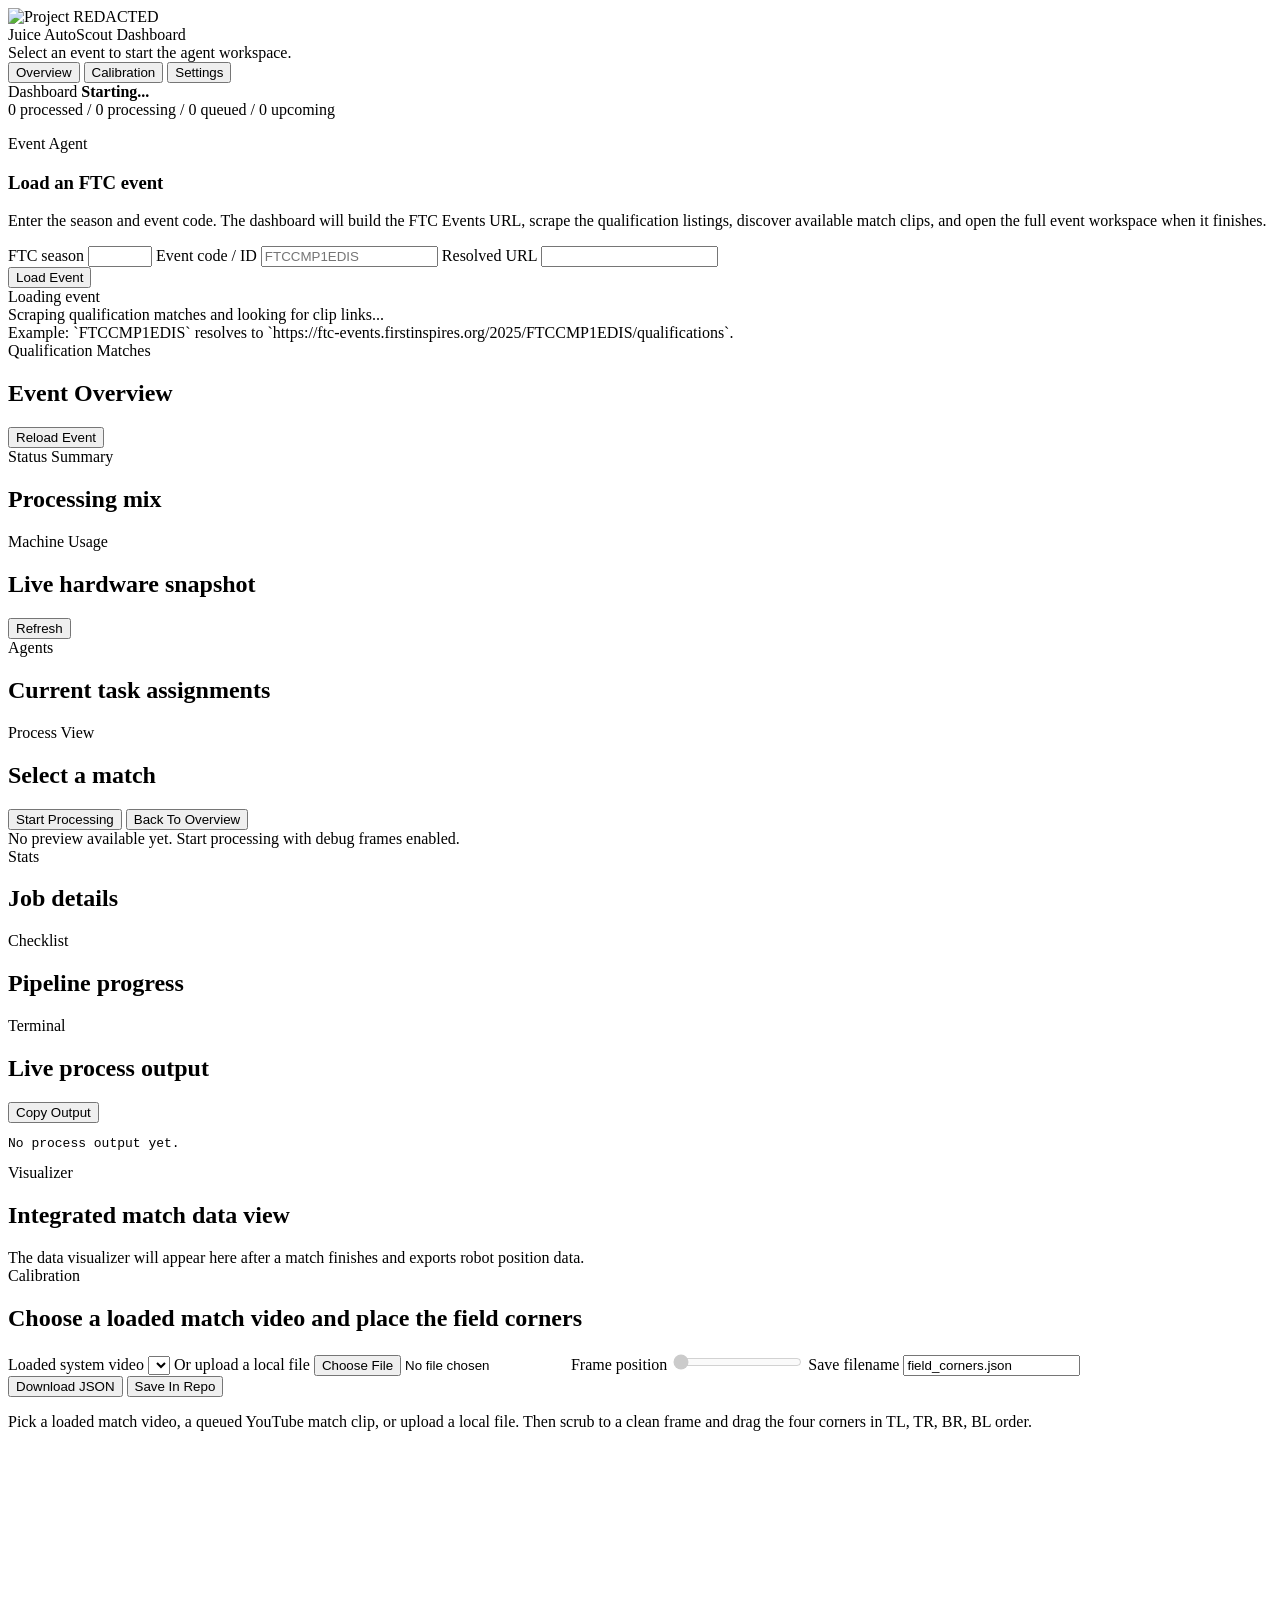
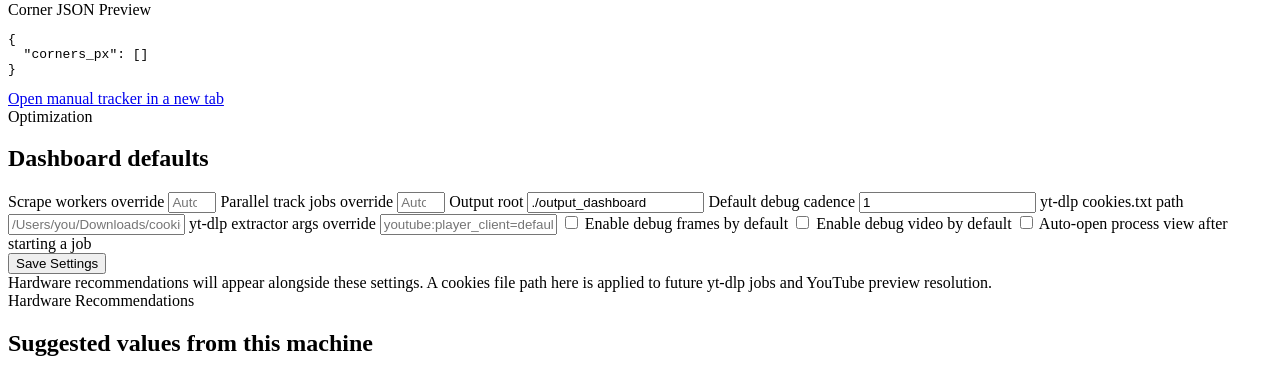
==== dashboard_static/index.html @ 8459ff10 "dashboard" ====
<!doctype html>
<html lang="en">
<head>
  <meta charset="utf-8">
  <meta name="viewport" content="width=device-width, initial-scale=1">
  <title>Juice AutoScout Dashboard</title>
  <link rel="stylesheet" href="/style.css">
</head>
<body>
  <div class="app-shell">
    <header class="topbar">
      <div class="brand">
        <div class="brand-logo">
          <img src="https://juicerobotics.org/assets/dark/logo.png" alt="Project REDACTED">
        </div>
        <div>
          <div class="brand-name">Juice AutoScout Dashboard</div>
          <div class="brand-subtitle" id="brandSubtitle">Select an event to start the agent workspace.</div>
        </div>
      </div>

      <nav class="nav hidden" id="mainNav">
        <button type="button" class="nav-btn" data-route="overview">Overview</button>
        <button type="button" class="nav-btn" data-route="calibration">Calibration</button>
        <button type="button" class="nav-btn" data-route="settings">Settings</button>
      </nav>

      <div class="topbar-status">
        <div class="status-chip">
          <span>Dashboard</span>
          <strong id="healthLabel">Starting...</strong>
        </div>
        <div class="status-chip hidden" id="progressNudge">
          <div class="nudge-bar">
            <span class="seg processed" id="nudgeProcessed"></span>
            <span class="seg processing" id="nudgeProcessing"></span>
            <span class="seg queued" id="nudgeQueued"></span>
            <span class="seg upcoming" id="nudgeUpcoming"></span>
          </div>
          <div class="nudge-label" id="nudgeLabel">0 processed / 0 processing / 0 queued / 0 upcoming</div>
        </div>
      </div>
    </header>

    <main class="page-shell">
      <section id="selectView" class="view active center-view">
        <article class="hero-card">
          <p class="hero-kicker">Event Agent</p>
          <h1>Load an FTC event</h1>
          <p class="hero-copy">
            Enter the season and event code. The dashboard will build the FTC Events URL, scrape the qualification listings,
            discover available match clips, and open the full event workspace when it finishes.
          </p>
          <form id="eventForm" class="event-form">
            <label>
              FTC season
              <input id="seasonInput" type="number" min="2023" max="2099" step="1">
            </label>
            <label>
              Event code / ID
              <input id="eventCodeInput" type="text" placeholder="FTCCMP1EDIS">
            </label>
            <label class="wide">
              Resolved URL
              <input id="resolvedUrlInput" type="text" readonly>
            </label>
            <div class="hero-actions">
              <button type="submit" class="primary" id="loadEventButton">
                <span id="loadEventButtonLabel">Load Event</span>
              </button>
            </div>
          </form>
          <div class="loading-shell hidden" id="eventLoadingShell">
            <div class="spinner" aria-hidden="true"></div>
            <div class="loading-copy">
              <div id="eventLoadingTitle">Loading event</div>
              <div id="eventLoadingDetail">Scraping qualification matches and looking for clip links...</div>
            </div>
            <div class="progress-track">
              <div class="progress-indeterminate"></div>
            </div>
          </div>
          <div class="hero-note" id="selectStatus">
            Example: `FTCCMP1EDIS` resolves to `https://ftc-events.firstinspires.org/2025/FTCCMP1EDIS/qualifications`.
          </div>
        </article>
      </section>

      <section id="overviewView" class="view">
        <div class="dashboard-grid">
          <article class="panel match-panel">
            <div class="panel-head">
              <div>
                <div class="section-title">Qualification Matches</div>
                <h2 id="eventTitle">Event Overview</h2>
              </div>
              <button type="button" id="reloadEventButton">Reload Event</button>
            </div>
            <div class="match-list scroll-list" id="matchList"></div>
          </article>

          <article class="panel">
            <div class="panel-head">
              <div>
                <div class="section-title">Status Summary</div>
                <h2>Processing mix</h2>
              </div>
            </div>
            <div class="pie-grid">
              <div class="donut-wrap" id="statusDonut"></div>
              <div class="legend-list" id="statusLegend"></div>
            </div>
          </article>

          <article class="panel">
            <div class="panel-head">
              <div>
                <div class="section-title">Machine Usage</div>
                <h2>Live hardware snapshot</h2>
              </div>
              <button type="button" id="refreshUsageButton">Refresh</button>
            </div>
            <div class="usage-grid" id="usageGrid"></div>
          </article>

          <article class="panel panel-wide">
            <div class="panel-head">
              <div>
                <div class="section-title">Agents</div>
                <h2>Current task assignments</h2>
              </div>
            </div>
            <div class="agent-grid" id="agentGrid"></div>
          </article>
        </div>
      </section>

      <section id="processView" class="view">
        <div class="process-grid">
          <article class="panel process-main">
            <div class="panel-head">
              <div>
                <div class="section-title">Process View</div>
                <h2 id="processTitle">Select a match</h2>
                <div class="process-title-meta hidden" id="processTitleMeta"></div>
              </div>
              <div class="inline-actions">
                <button type="button" id="processStartButton" class="primary">Start Processing</button>
                <button type="button" id="processBackButton">Back To Overview</button>
              </div>
            </div>
            <div class="preview-shell" id="processPreviewShell">
              <div class="empty-state">No preview available yet. Start processing with debug frames enabled.</div>
            </div>
            <div class="process-notice hidden" id="processAuthNotice"></div>
          </article>

          <article class="panel">
            <div class="panel-head">
              <div>
                <div class="section-title">Stats</div>
                <h2>Job details</h2>
              </div>
            </div>
            <div class="stats-grid" id="processStats"></div>
          </article>

          <article class="panel">
            <div class="panel-head">
              <div>
                <div class="section-title">Checklist</div>
                <h2>Pipeline progress</h2>
              </div>
            </div>
            <div class="process-checklist" id="processChecklist"></div>
          </article>

          <article class="panel panel-wide">
            <div class="panel-head">
              <div>
                <div class="section-title">Terminal</div>
                <h2>Live process output</h2>
              </div>
              <div class="inline-actions">
                <button type="button" id="copyProcessLogsButton">Copy Output</button>
              </div>
            </div>
            <pre class="log-block" id="processLogs">No process output yet.</pre>
          </article>

          <article class="panel panel-wide">
            <div class="panel-head">
              <div>
                <div class="section-title">Visualizer</div>
                <h2>Integrated match data view</h2>
              </div>
            </div>
            <div class="visualizer-shell" id="processVisualizerShell">
              <div class="empty-state">The data visualizer will appear here after a match finishes and exports robot position data.</div>
            </div>
          </article>
        </div>
      </section>

      <section id="calibrationView" class="view">
        <div class="dashboard-grid">
          <article class="panel panel-wide">
            <div class="panel-head">
              <div>
                <div class="section-title">Calibration</div>
                <h2>Choose a loaded match video and place the field corners</h2>
              </div>
            </div>
            <div class="form-grid calibration-top">
              <label>
                Loaded system video
                <select id="calibrationVideoSelect"></select>
              </label>
              <label>
                Or upload a local file
                <input id="calibrationVideoInput" type="file" accept="video/*">
              </label>
              <label>
                Frame position
                <input id="frameSliderInput" type="range" min="0" max="1000" value="0" disabled>
              </label>
              <label>
                Save filename
                <input id="cornersFilenameInput" type="text" value="field_corners.json">
              </label>
            </div>
            <div class="inline-actions calibration-actions">
              <button id="downloadCornersButton" type="button">Download JSON</button>
              <button id="saveCornersButton" type="button" class="primary">Save In Repo</button>
            </div>
            <p id="calibrationStatus" class="helper-copy">
              Pick a loaded match video, a queued YouTube match clip, or upload a local file. Then scrub to a clean frame and drag the four corners in TL, TR, BR, BL order.
            </p>
            <div class="calibration-layout">
              <div class="stage-card">
                <canvas id="calibrationCanvas"></canvas>
                <video id="calibrationVideo" class="calibration-video-buffer" playsinline muted></video>
              </div>
              <div class="side-card">
                <div class="section-title">Corner JSON Preview</div>
                <pre class="log-block" id="cornersPreview">{
  "corners_px": []
}</pre>
                <a class="tool-link" href="/tools/manual_tracker.html" target="_blank" rel="noreferrer">Open manual tracker in a new tab</a>
              </div>
            </div>
          </article>
        </div>
      </section>

      <section id="settingsView" class="view">
        <div class="dashboard-grid">
          <article class="panel">
            <div class="panel-head">
              <div>
                <div class="section-title">Optimization</div>
                <h2>Dashboard defaults</h2>
              </div>
            </div>
            <form id="settingsForm" class="form-grid">
              <label>
                Scrape workers override
                <input id="settingScrapeWorkers" type="number" min="1" max="32" step="1" placeholder="Auto">
              </label>
              <label>
                Parallel track jobs override
                <input id="settingParallelJobs" type="number" min="1" max="16" step="1" placeholder="Auto">
              </label>
              <label>
                Output root
                <input id="settingOutputRoot" type="text" value="./output_dashboard">
              </label>
              <label>
                Default debug cadence
                <input id="settingDebugEvery" type="number" min="1" step="1" value="1">
              </label>
              <label class="wide">
                yt-dlp cookies.txt path
                <input id="settingYtdlpCookiesPath" type="text" placeholder="/Users/you/Downloads/cookies.txt">
              </label>
              <label class="wide">
                yt-dlp extractor args override
                <input id="settingYtdlpExtractorArgs" type="text" placeholder="youtube:player_client=default,mweb;po_token=mweb+...">
              </label>
              <label class="checkbox">
                <input id="settingDebugFrames" type="checkbox">
                Enable debug frames by default
              </label>
              <label class="checkbox">
                <input id="settingDebugVideo" type="checkbox">
                Enable debug video by default
              </label>
              <label class="checkbox">
                <input id="settingAutoOpen" type="checkbox">
                Auto-open process view after starting a job
              </label>
              <div class="inline-actions">
                <button type="submit" class="primary">Save Settings</button>
              </div>
            </form>
            <div class="helper-copy" id="settingsStatus">Hardware recommendations will appear alongside these settings. A cookies file path here is applied to future yt-dlp jobs and YouTube preview resolution.</div>
          </article>

          <article class="panel">
            <div class="panel-head">
              <div>
                <div class="section-title">Hardware Recommendations</div>
                <h2>Suggested values from this machine</h2>
              </div>
            </div>
            <div id="settingsHardware" class="stats-grid"></div>
          </article>
        </div>
      </section>
    </main>
  </div>

  <script src="/app.js"></script>
</body>
</html>
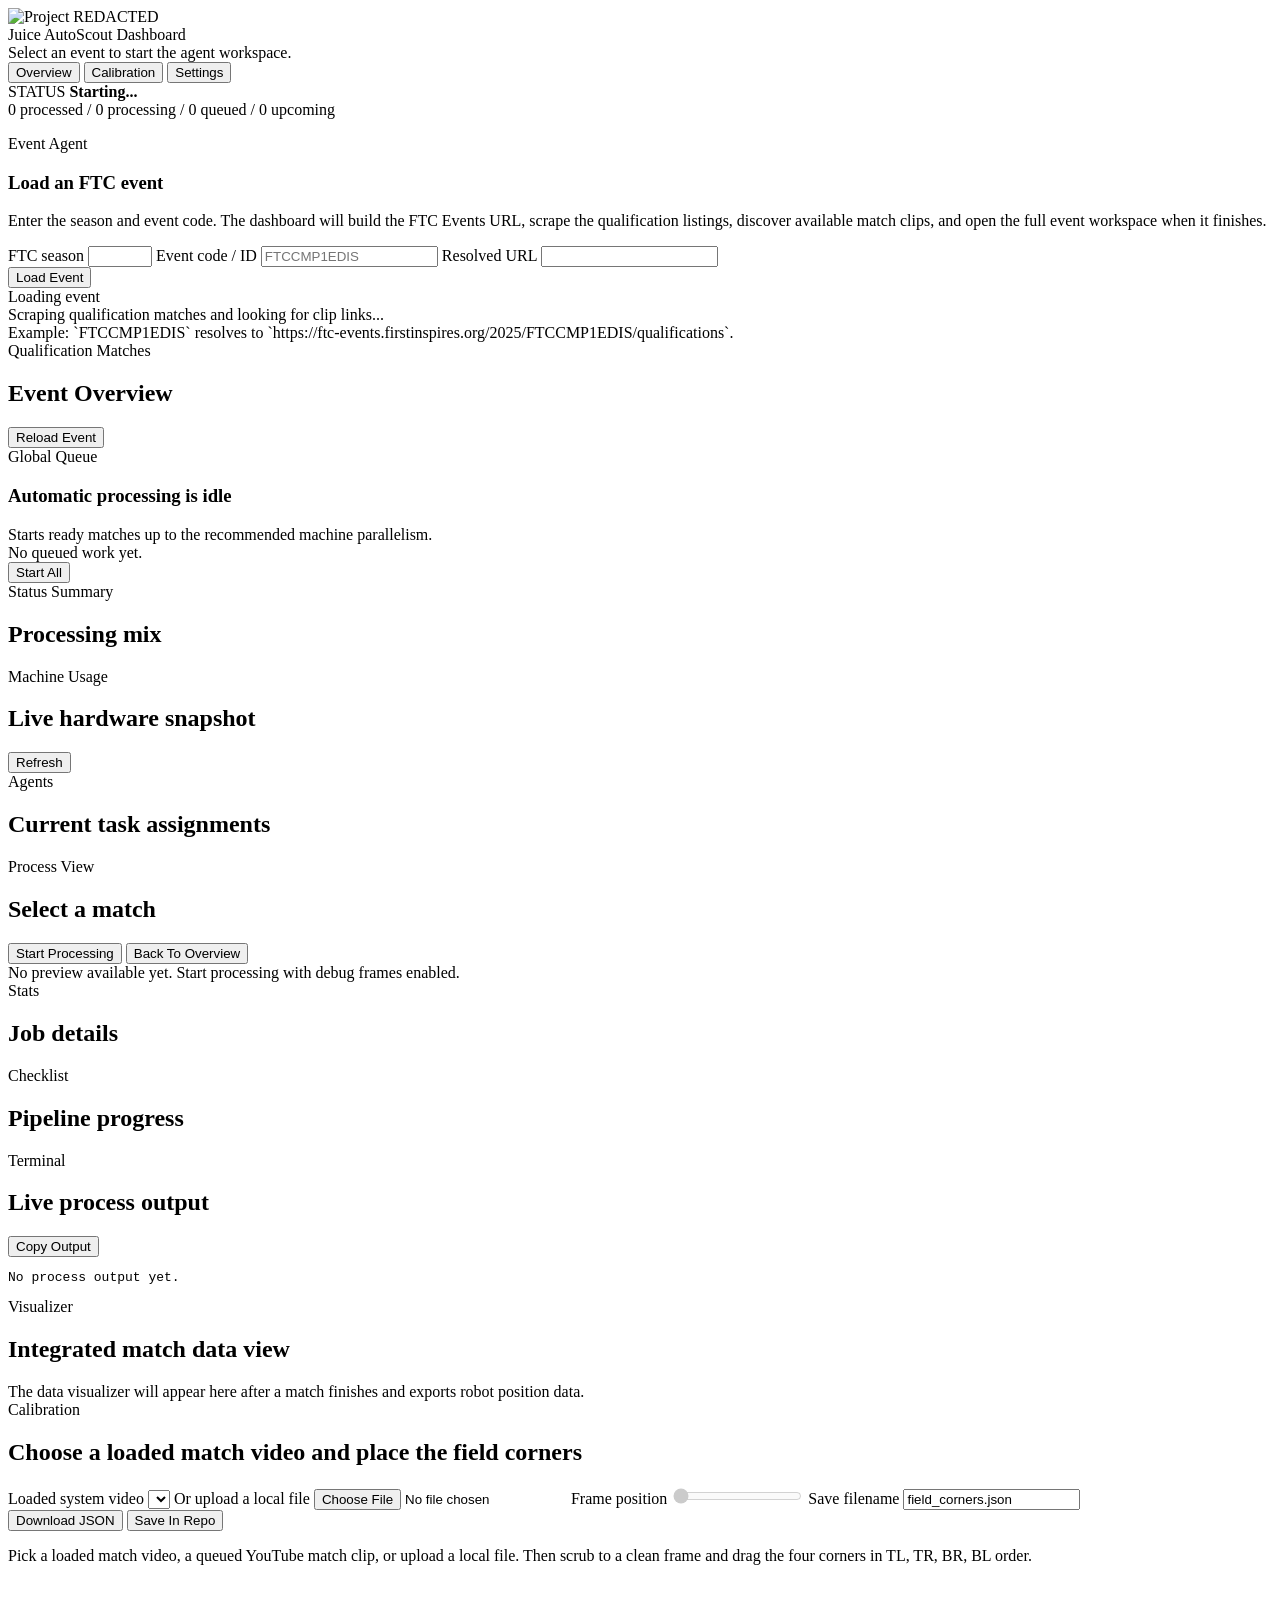
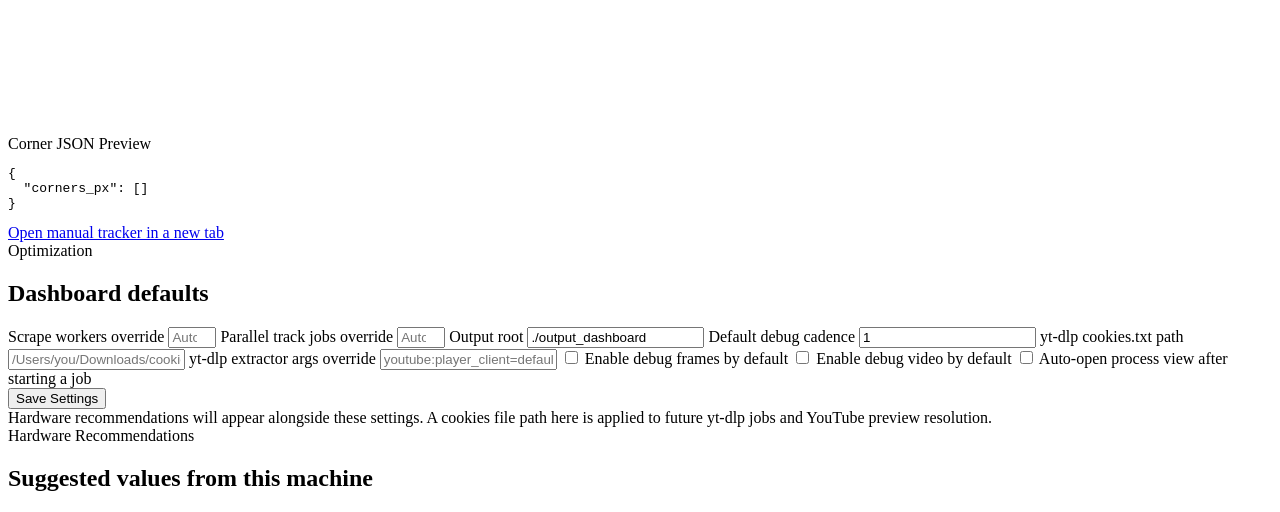
==== commit 923dcd3f: "dashboard updates" ====
--- a/dashboard_static/index.html
+++ b/dashboard_static/index.html
@@ -27,7 +27,7 @@
 
       <div class="topbar-status">
         <div class="status-chip">
-          <span>Dashboard</span>
+          <span>STATUS</span>
           <strong id="healthLabel">Starting...</strong>
         </div>
         <div class="status-chip hidden" id="progressNudge">
@@ -96,6 +96,17 @@
               </div>
               <button type="button" id="reloadEventButton">Reload Event</button>
             </div>
+            <div class="queue-card">
+              <div class="queue-copy">
+                <div class="section-title">Global Queue</div>
+                <h3 id="globalQueueTitle">Automatic processing is idle</h3>
+                <div class="job-meta" id="globalQueueMeta">Starts ready matches up to the recommended machine parallelism.</div>
+                <div class="job-meta" id="globalQueueEstimate">No queued work yet.</div>
+              </div>
+              <div class="inline-actions">
+                <button type="button" id="globalStartButton" class="primary">Start All</button>
+              </div>
+            </div>
             <div class="match-list scroll-list" id="matchList"></div>
           </article>
 
